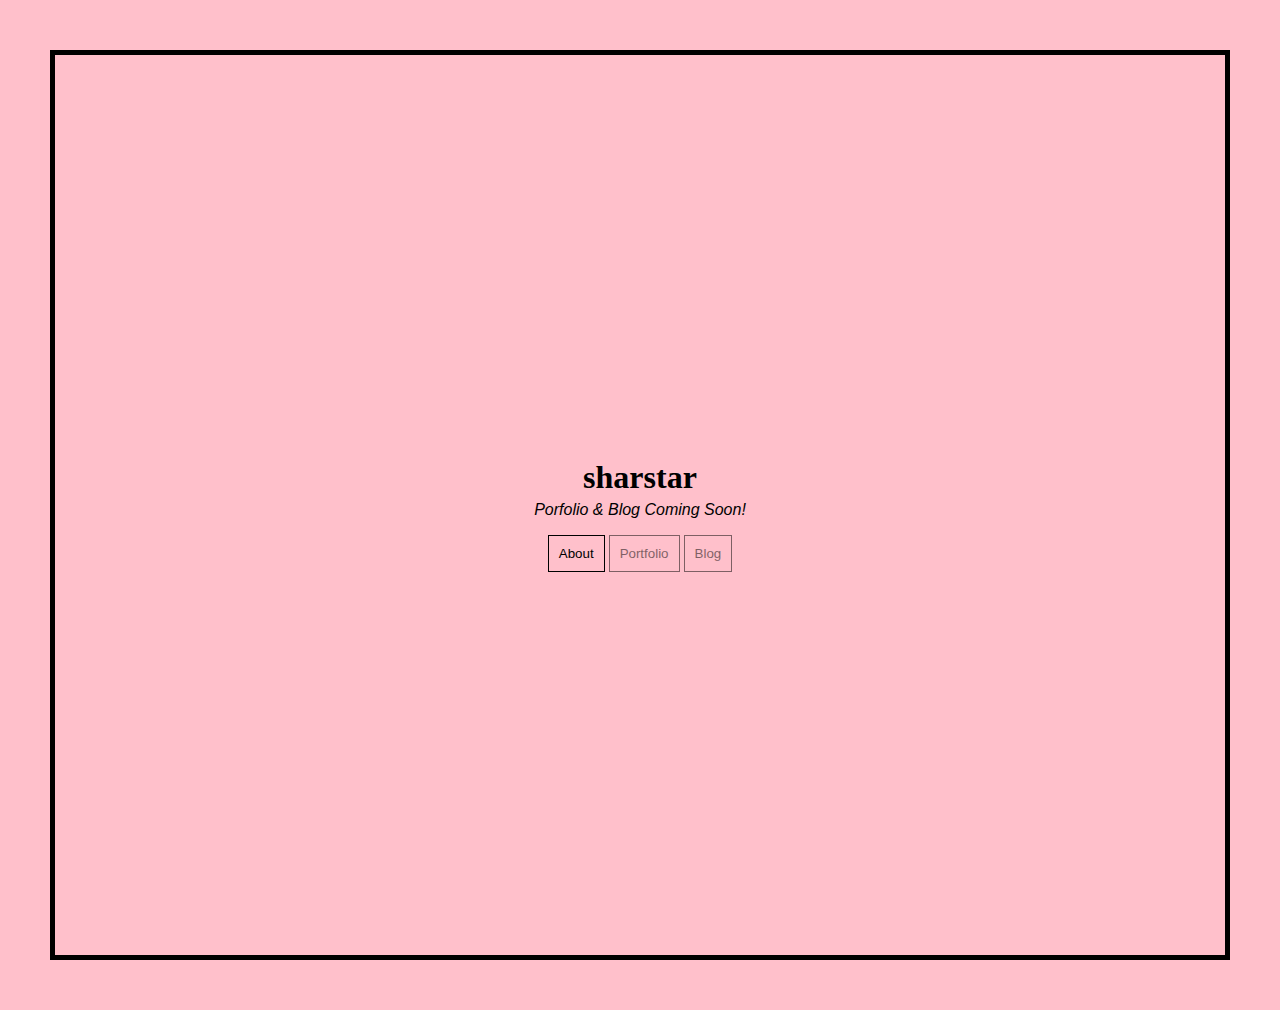
==== index.html @ 88274bf5 "added files" ====
<!-- HOME PAGE -->

<!DOCTYPE html> 
<html lang="en">

	<head>
		<!-- Appears in tabs or top of a browser window -->
		<title>sharstar | personal website & porfolio</title>

		<!-- 
			A character encoding system 
			--let's you represent characters as ASCII text while still allowing for international characters
		-->
		<meta charset="UTF-8">

		<meta name="viewport" content="width=device-width,initial-scale=1.0" >
		<link rel="stylesheet" type="text/css" href="styles.css">
	</head>

	<body id="home-body">
		<main>
			<div class="home-container">
				<h1>sharstar</h1>
				<p id="home-paragraph">Porfolio & Blog Coming Soon!</p>

				<div class="button-group">
					<button onclick="window.location.href='about.html';">About</button>
					<button onclick="window.location.href='portfolio.html';" disabled>Portfolio</button>
					<button onclick="window.location.href='blog.html';" disabled>Blog</button>
				</div>
			</div> 
		</main>

		<footer>
			
		</footer>
	</body>

</html>
---- styles.css ----
/* Home page style */ 
#home-body {
	background-color: pink;
	border-style: solid;
	border-width: thick;
	margin: 50px;
}
#home-paragraph {
	font-family: "Helvetica";
	font-style: italic;
	margin-top: 0px;
}

/* Center contents of the Home page */
.home-container {
	display: flex;
	justify-content: center; 
	align-items: center;
	flex-direction: column; 
	height: 100vh;
}

/* About layout */
.about-container {
	display: flex;
	justify-content: center;
	align-items: left;
	flex-direction: column; 
	height: 100vh;
	margin-left: 100px;
	font-family: "Helvetica";
}

h1 {
	font-family: "Monaco";
	margin-bottom: 5px;
}

p {
	margin-top: 0px;
}

ul {
	list-style-type: circle;
	font-family: "Helvetica";
	margin-top: 0px;
}

/* Button style */
.button-group button {
	background-color: pink;
	border: 1px solid black;
	color: black;
	padding: 10px;
	cursor: pointer;
}
.button-group button:hover {
	background-color: black;
	color: pink;
}
.button-group button:disabled {
	cursor: not-allowed;
	background-color: pink;
	color: black;
	opacity: 0.5;
}
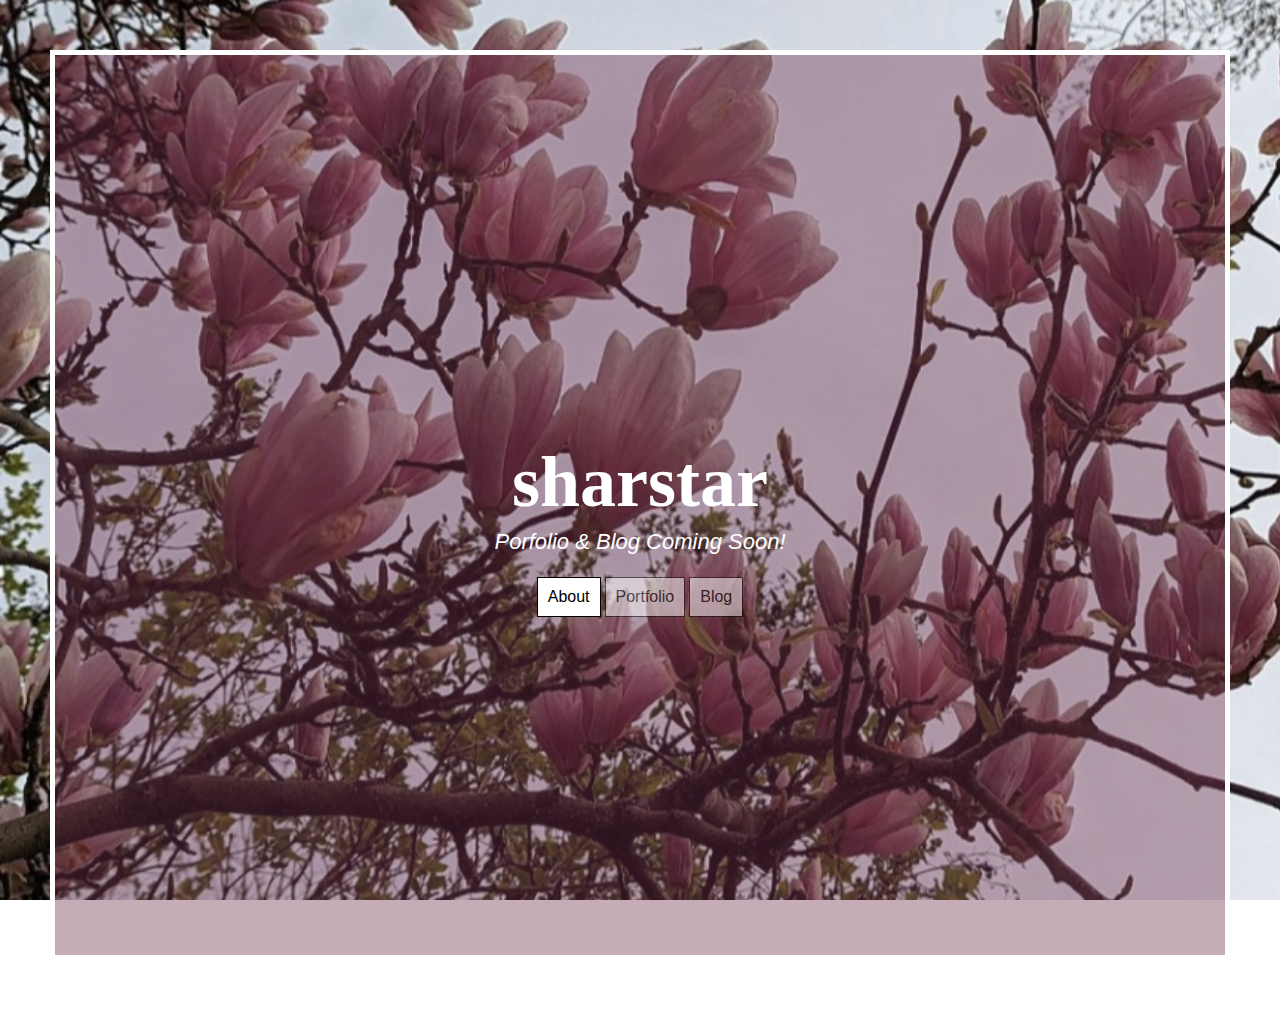
==== commit 932a6b6f: "Home page" ====
--- a/index.html
+++ b/index.html
@@ -5,15 +5,18 @@
 
 	<head>
 		<!-- Appears in tabs or top of a browser window -->
-		<title>sharstar | personal website & porfolio</title>
+		<title>Sharstar | Personal Website & Portfolio</title>
 
 		<!-- 
 			A character encoding system 
 			--let's you represent characters as ASCII text while still allowing for international characters
-		-->
+		--> 
 		<meta charset="UTF-8">
 
+		<!-- Makes the page look the same on all devices -->  
 		<meta name="viewport" content="width=device-width,initial-scale=1.0" >
+
+		<!-- Link stylesheet -->
 		<link rel="stylesheet" type="text/css" href="styles.css">
 	</head>
 
@@ -24,9 +27,9 @@
 				<p id="home-paragraph">Porfolio & Blog Coming Soon!</p>
 
 				<div class="button-group">
-					<button onclick="window.location.href='about.html';">About</button>
-					<button onclick="window.location.href='portfolio.html';" disabled>Portfolio</button>
-					<button onclick="window.location.href='blog.html';" disabled>Blog</button>
+					<button onclick="window.location.href='https://sharstar.ca/about';">About</button>
+					<button onclick="window.location.href='https://sharstar.ca/portfolio';" disabled>Portfolio</button>
+					<button onclick="window.location.href='https://sharstar.ca/blog';" disabled>Blog</button>
 				</div>
 			</div> 
 		</main>
@@ -36,4 +39,4 @@
 		</footer>
 	</body>
 
-</html>+</html>
--- a/styles.css
+++ b/styles.css
@@ -1,14 +1,23 @@
 /* Home page style */ 
 #home-body {
-	background-color: pink;
+	background-image: url("cherry-blossoms.png"); 
+	background-repeat: no-repeat;
+	background-attachment: fixed;
+	background-size: cover; 
+	/* box-shadow: inset 0 0 0 100vw rgba(0,0,0,0.4); */
+	/* box-shadow: inset 0 0 0 100vw rgba(255,255,255, 0.3); */
+	box-shadow: inset 0 0 0 100vw rgba(110, 48, 75,0.4);
+	/* background-color: pink; */ 
 	border-style: solid;
 	border-width: thick;
+	border-color: white;
 	margin: 50px;
 }
 #home-paragraph {
 	font-family: "Helvetica";
 	font-style: italic;
 	margin-top: 0px;
+	font-size: 22px;
 }
 
 /* Center contents of the Home page */
@@ -27,17 +36,21 @@
 	align-items: left;
 	flex-direction: column; 
 	height: 100vh;
-	margin-left: 100px;
+	margin-left: 10%;
+	margin-right: 10%;
 	font-family: "Helvetica";
 }
 
 h1 {
 	font-family: "Monaco";
 	margin-bottom: 5px;
+	color: white;
+	font-size: 72px;
 }
 
 p {
 	margin-top: 0px;
+	color: white;
 }
 
 ul {
@@ -48,19 +61,20 @@
 
 /* Button style */
 .button-group button {
-	background-color: pink;
+	background-color: white;
 	border: 1px solid black;
 	color: black;
 	padding: 10px;
 	cursor: pointer;
+	font-size: 16px;
 }
 .button-group button:hover {
-	background-color: black;
-	color: pink;
+	background-color: pink;
+	color: black;
 }
 .button-group button:disabled {
 	cursor: not-allowed;
-	background-color: pink;
+	background-color: white;
 	color: black;
 	opacity: 0.5;
-}+}
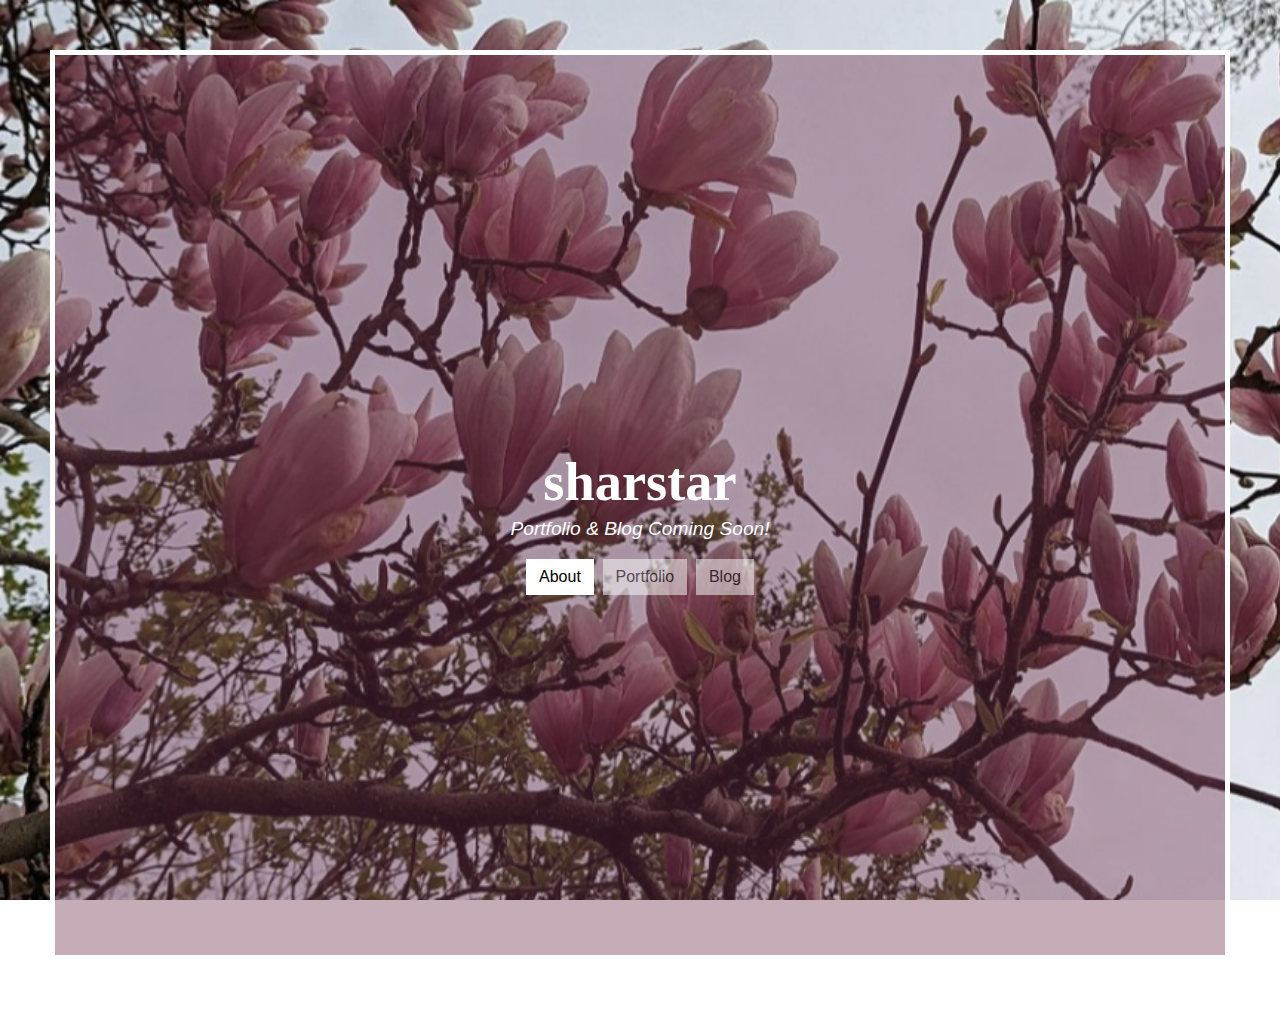
==== commit 663dc682: "Fixed portfolio typo + font sizes and spaces" ====
--- a/index.html
+++ b/index.html
@@ -24,11 +24,13 @@
 		<main>
 			<div class="home-container">
 				<h1>sharstar</h1>
-				<p id="home-paragraph">Porfolio & Blog Coming Soon!</p>
+				<p id="home-paragraph">Portfolio & Blog Coming Soon!</p>
 
 				<div class="button-group">
 					<button onclick="window.location.href='https://sharstar.ca/about';">About</button>
+
 					<button onclick="window.location.href='https://sharstar.ca/portfolio';" disabled>Portfolio</button>
+					
 					<button onclick="window.location.href='https://sharstar.ca/blog';" disabled>Blog</button>
 				</div>
 			</div> 
--- a/styles.css
+++ b/styles.css
@@ -17,7 +17,7 @@
 	font-family: "Helvetica";
 	font-style: italic;
 	margin-top: 0px;
-	font-size: 22px;
+	font-size: 1.5vw;
 }
 
 /* Center contents of the Home page */
@@ -45,7 +45,7 @@
 	font-family: "Monaco";
 	margin-bottom: 5px;
 	color: white;
-	font-size: 72px;
+	font-size: 4.25vw;
 }
 
 p {
@@ -62,9 +62,12 @@
 /* Button style */
 .button-group button {
 	background-color: white;
-	border: 1px solid black;
+	/* border: 1px solid white; */
+	border-style: none;
 	color: black;
-	padding: 10px;
+	padding: 1vh; 
+	padding-inline: 1vw; 
+	margin: 0 0.2vw 0 0.2vw;
 	cursor: pointer;
 	font-size: 16px;
 }
@@ -78,3 +81,8 @@
 	color: black;
 	opacity: 0.5;
 }
+
+/* Tool tips */
+.tooltip {
+	
+}
